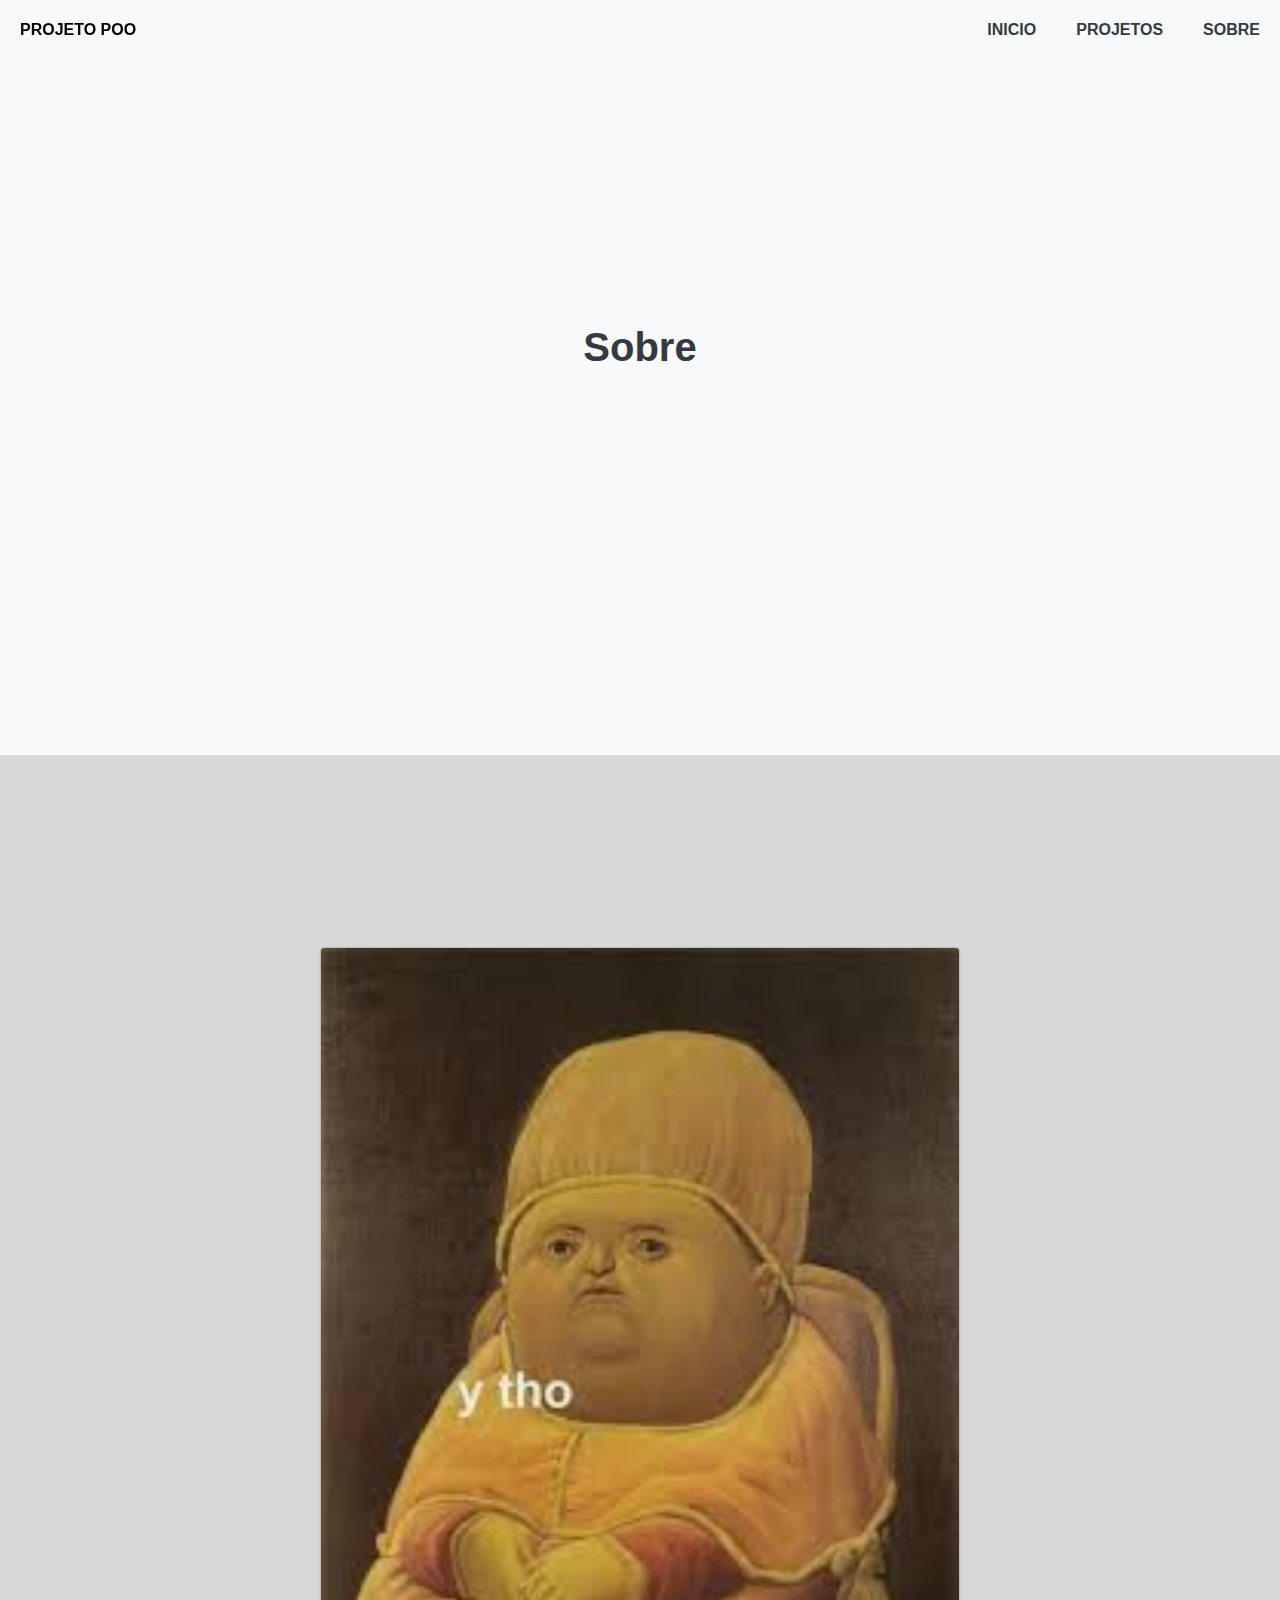
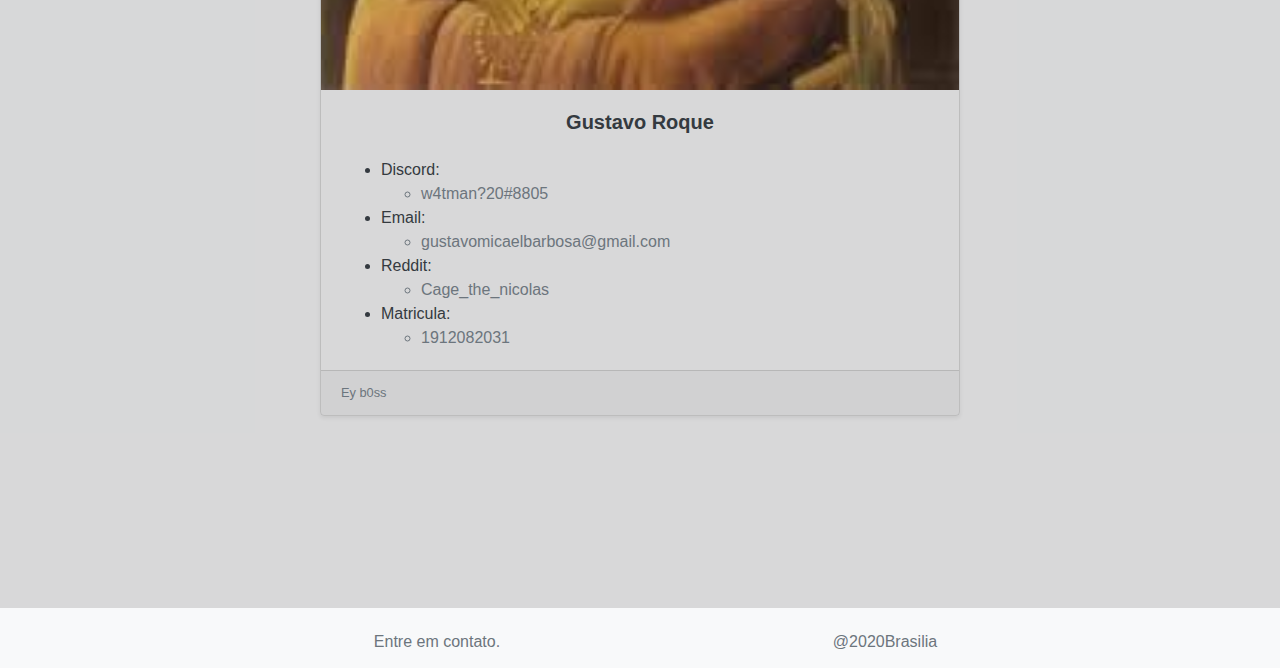
==== HTML/about.html @ 92aa1c3d "Primeiro upload da pagina" ====
<html>

<head>
    <link rel="stylesheet" href="https://stackpath.bootstrapcdn.com/bootstrap/4.5.2/css/bootstrap.min.css"
        integrity="sha384-JcKb8q3iqJ61gNV9KGb8thSsNjpSL0n8PARn9HuZOnIxN0hoP+VmmDGMN5t9UJ0Z" crossorigin="anonymous">
    <script src="https://code.jquery.com/jquery-3.5.1.slim.min.js"
        integrity="sha384-DfXdz2htPH0lsSSs5nCTpuj/zy4C+OGpamoFVy38MVBnE+IbbVYUew+OrCXaRkfj"
        crossorigin="anonymous"></script>
    <script src="https://cdn.jsdelivr.net/npm/popper.js@1.16.1/dist/umd/popper.min.js"
        integrity="sha384-9/reFTGAW83EW2RDu2S0VKaIzap3H66lZH81PoYlFhbGU+6BZp6G7niu735Sk7lN"
        crossorigin="anonymous"></script>
    <script src="https://stackpath.bootstrapcdn.com/bootstrap/4.5.2/js/bootstrap.min.js"
        integrity="sha384-B4gt1jrGC7Jh4AgTPSdUtOBvfO8shuf57BaghqFfPlYxofvL8/KUEfYiJOMMV+rV"
        crossorigin="anonymous"></script>
    <link rel="stylesheet" type="text/css" href="../CSS/STYLESHEET.CSS">


    <meta charset="utf-8">
    <meta name="viewport" content="width=device-width, initial-scale=1, shrink-to-fit=no">


    <title>Sobre</title>

    <nav>
        <ul class="container-nav">
            <li class=" right">
                <h6 class="item-nav TEXT-UPPERCASE font-weight-bold"><a class=" text-dark" href="about.html">Sobre</a>
                </h6>
            </li>
            <li class=" right">
                <h6 class="item-nav TEXT-UPPERCASE font-weight-bold"><a class=" text-dark"
                        href="projects.html">Projetos</a></h6>
            </li>
            <li class=" right">
                <h6 class="item-nav TEXT-UPPERCASE font-weight-bold"><a class=" text-dark "
                        href="../index.html">Inicio</a></h6>
            </li>

            <li class=" left">
                <h6 class="item-nav TEXT-UPPERCASE font-weight-bold logo">Projeto POO</h6>
            </li>
        </ul>
    </nav>
</head>

<body class="bg-light">
    <div class="container-title">
        <h1 class="text-dark font-weight-bold m-auto text-center ">Sobre</h1>
    </div>
    <div class="container-table-gray ">

        <div class="card bg-transparent w-50 shadow-sm m-auto">
            <img src="[data-uri]"
                alt="red" class="card-img-top" />
            <div class="card-body">

                <h5 class="card-title text-dark font-weight-bold m-auto text-center">Gustavo Roque</h5>

                <br>

                <ul class="m-auto">

                    <li class="card-text text-dark ">Discord:</li>
                    <ul>
                        <li class="card-text text-secondary ">w4tman?20#8805</li>
                    </ul>
                    <li class="card-text text-dark ">Email:</li>
                    <ul>
                        <li class="card-text text-secondary ">gustavomicaelbarbosa@gmail.com</li>
                    </ul>
                    <li class="card-text text-dark ">Reddit:</li>
                    <ul>
                        <li class="card-text text-secondary ">Cage_the_nicolas</li>
                    </ul>
                    <li class="card-text text-dark ">Matricula:</li>
                    <ul>
                        <li class="card-text text-secondary ">1912082031</li>
                    </ul>
                </ul>


            </div>
            <div class="card-footer">
                <small class="text-muted">Ey b0ss</small>
            </div>
        </div>


    </div>
    <br>

    <footer>
        <table class="table-align ">
            <tr>
                <th>
                    <p class="font-weight-light text-center Text-Capitalized text-secondary"><a class="text-secondary"
                            href="about.html">Entre em contato.</a></p>
                </th>
                <th>
                    <p class="font-weight-light text-center Text-Capitalized text-secondary">
                        @2020Brasilia</p>
                </th>
            </tr>
        </table>

    </footer>
</body>

</html>
---- CSS/STYLESHEET.CSS ----
/*nav*/
.container-nav {
    list-style-type: none;
    margin: 0 0 0 0;
    padding: 0;
    overflow: hidden;
}

.item-nav {
    display: block;
    padding: 20px;
}

.left {
    float: left;
}

.right {
    float: right;
}
 
.item-nav:hover:not(.logo) {
    background-color: rgba(170, 170, 170, 0.384);
    border-radius: 10px;

}

.logo {
    color: black;
    text-decoration: none;
    position:fixed;
}


/*nav*/
p, h1, h2, h3, h4, h5, h6, li, a{
    font-family: Arial, Helvetica, sans-serif;
    text-decoration: none;
}

.container-title{
    padding-top: 20%;
    padding-bottom: 30%;
}

.container-table{
    padding-top: 15%;
    padding-bottom: 15%;
}
.container-table-gray {
    background: rgba(163, 163, 163, 0.384);
    padding-top: 15%;
    padding-bottom: 15%;

}
.card-color{
    background-color: #f2f2f2;
}

.table-align {
    position: static;
    width: 70%;
    margin: auto auto auto auto;
}

.thumbnail {
    max-width: 50%;
    max-height: 50%;
    margin: auto auto auto auto;
    border-radius: 5px;
}
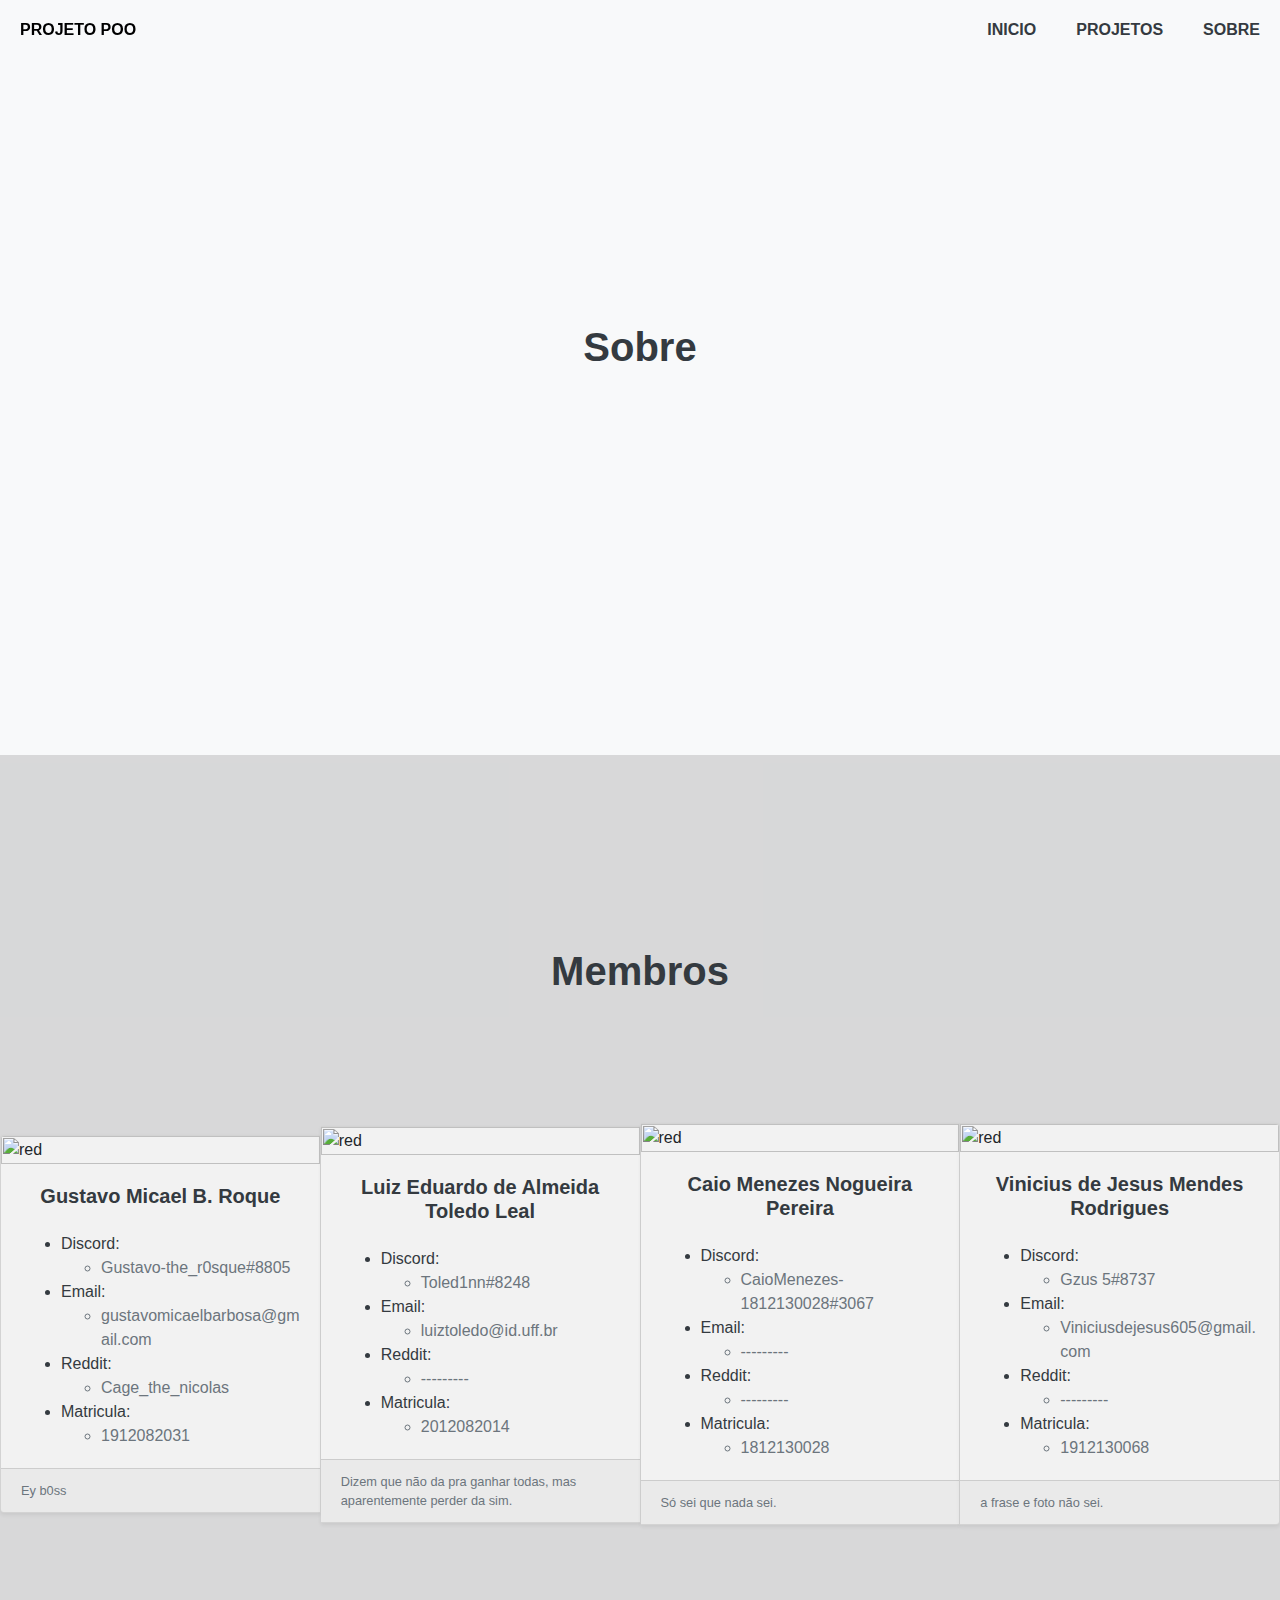
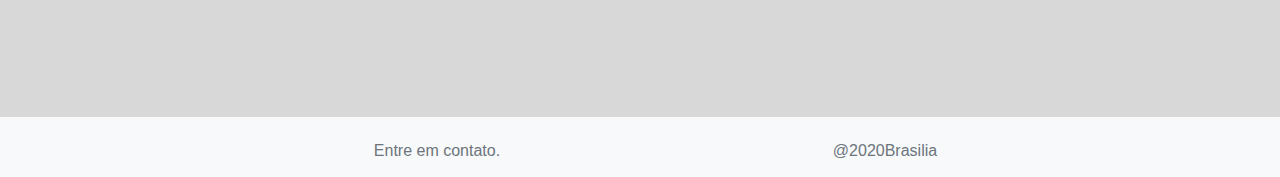
==== commit a9533ed2: "Correções site v2" ====
--- a/HTML/about.html
+++ b/HTML/about.html
@@ -47,46 +47,158 @@
     <div class="container-title">
         <h1 class="text-dark font-weight-bold m-auto text-center ">Sobre</h1>
     </div>
-    <div class="container-table-gray ">
-
-        <div class="card bg-transparent w-50 shadow-sm m-auto">
-            <img src="[data-uri]"
-                alt="red" class="card-img-top" />
-            <div class="card-body">
-
-                <h5 class="card-title text-dark font-weight-bold m-auto text-center">Gustavo Roque</h5>
-
-                <br>
-
-                <ul class="m-auto">
-
-                    <li class="card-text text-dark ">Discord:</li>
-                    <ul>
-                        <li class="card-text text-secondary ">w4tman?20#8805</li>
-                    </ul>
-                    <li class="card-text text-dark ">Email:</li>
-                    <ul>
-                        <li class="card-text text-secondary ">gustavomicaelbarbosa@gmail.com</li>
-                    </ul>
-                    <li class="card-text text-dark ">Reddit:</li>
-                    <ul>
-                        <li class="card-text text-secondary ">Cage_the_nicolas</li>
-                    </ul>
-                    <li class="card-text text-dark ">Matricula:</li>
-                    <ul>
-                        <li class="card-text text-secondary ">1912082031</li>
-                    </ul>
-                </ul>
-
-
-            </div>
-            <div class="card-footer">
-                <small class="text-muted">Ey b0ss</small>
-            </div>
+    <article class="container-table-gray ">
+        
+        <h1 style="padding-bottom: 10%" class="text-dark font-weight-bold m-auto text-center ">Membros</h1>
+
+        <div class="card-group  margin-auto">
+            
+            <div class="card card-color w-50 shadow-sm m-auto">
+                <img src="https://pbs.twimg.com/media/Cbh7WrgWEAATv9a.jpg"
+                    alt="red" class="card-img-top" />
+                <div class="card-body">
+
+                    <h5 class="card-title text-dark font-weight-bold m-auto text-center">Gustavo Micael B. Roque</h5>
+
+                    <br>
+
+                    <ul class="m-auto">
+
+                        <li class="card-text text-dark ">Discord:</li>
+                        <ul>
+                            <li class="card-text text-secondary ">Gustavo-the_r0sque#8805</li>
+                        </ul>
+                        <li class="card-text text-dark ">Email:</li>
+                        <ul>
+                            <li class="card-text text-secondary ">gustavomicaelbarbosa@gmail.com</li>
+                        </ul>
+                        <li class="card-text text-dark ">Reddit:</li>
+                        <ul>
+                            <li class="card-text text-secondary ">Cage_the_nicolas</li>
+                        </ul>
+                        <li class="card-text text-dark ">Matricula:</li>
+                        <ul>
+                            <li class="card-text text-secondary ">1912082031</li>
+                        </ul>
+                    </ul>
+
+
+                </div>
+                <div class="card-footer">
+                    <small class="text-muted">Ey b0ss</small>
+                </div>
+            </div>
+
+            <div class="card card-color w-50 shadow-sm m-auto">
+                <img src="https://wompampsupport.azureedge.net/fetchimage?siteId=7575&v=2&jpgQuality=100&width=700&url=https%3A%2F%2Fi.kym-cdn.com%2Fentries%2Ficons%2Ffacebook%2F000%2F026%2F152%2Fgigachad.jpg"
+                    alt="red" class="card-img-top" />
+                <div class="card-body">
+
+                    <h5 class="card-title text-dark font-weight-bold m-auto text-center">Luiz Eduardo de Almeida Toledo Leal</h5>
+
+                    <br>
+
+                    <ul class="m-auto">
+
+                        <li class="card-text text-dark ">Discord:</li>
+                        <ul>
+                            <li class="card-text text-secondary ">Toled1nn#8248</li>
+                        </ul>
+                        <li class="card-text text-dark ">Email:</li>
+                        <ul>
+                            <li class="card-text text-secondary ">luiztoledo@id.uff.br</li>
+                        </ul>
+                        <li class="card-text text-dark ">Reddit:</li>
+                        <ul>
+                            <li class="card-text text-secondary ">---------</li>
+                        </ul>
+                        <li class="card-text text-dark ">Matricula:</li>
+                        <ul>
+                            <li class="card-text text-secondary ">2012082014</li>
+                        </ul>
+                    </ul>
+
+
+                </div>
+                <div class="card-footer">
+                    <small class="text-muted">Dizem que não da pra ganhar todas, mas aparentemente perder da sim.</small>
+                </div>
+            </div>
+
+            <div class="card card-color w-50 shadow-sm m-auto">
+                <img src="https://i.ytimg.com/vi/0iZJ8DvFW1o/maxresdefault.jpg"
+                    alt="red" class="card-img-top" />
+                <div class="card-body">
+
+                    <h5 class="card-title text-dark font-weight-bold m-auto text-center">Caio Menezes Nogueira Pereira</h5>
+
+                    <br>
+
+                    <ul class="m-auto">
+
+                        <li class="card-text text-dark ">Discord:</li>
+                        <ul>
+                            <li class="card-text text-secondary ">CaioMenezes-1812130028#3067</li>
+                        </ul>
+                        <li class="card-text text-dark ">Email:</li>
+                        <ul>
+                            <li class="card-text text-secondary ">---------</li>
+                        </ul>
+                        <li class="card-text text-dark ">Reddit:</li>
+                        <ul>
+                            <li class="card-text text-secondary ">---------</li>
+                        </ul>
+                        <li class="card-text text-dark ">Matricula:</li>
+                        <ul>
+                            <li class="card-text text-secondary ">1812130028</li>
+                        </ul>
+                    </ul>
+
+
+                </div>
+                <div class="card-footer">
+                    <small class="text-muted">Só sei que nada sei.</small>
+                </div>
+            </div>
+
+            <div class="card card-color w-50 shadow-sm m-auto">
+                <img src="https://64.media.tumblr.com/421baa3c28b8a3bde439c953c2b76194/3e50ceb2810ff516-af/s640x960/10b7f91e4740e83910d33e80bfaf05d31c2efcdf.png"
+                    alt="red" class="card-img-top" />
+                <div class="card-body">
+
+                    <h5 class="card-title text-dark font-weight-bold m-auto text-center">Vinicius de Jesus Mendes Rodrigues</h5>
+
+                    <br>
+
+                    <ul class="m-auto">
+
+                        <li class="card-text text-dark ">Discord:</li>
+                        <ul>
+                            <li class="card-text text-secondary ">Gzus 5#8737</li>
+                        </ul>
+                        <li class="card-text text-dark ">Email:</li>
+                        <ul>
+                            <li class="card-text text-secondary ">Viniciusdejesus605@gmail.com</li>
+                        </ul>
+                        <li class="card-text text-dark ">Reddit:</li>
+                        <ul>
+                            <li class="card-text text-secondary ">---------</li>
+                        </ul>
+                        <li class="card-text text-dark ">Matricula:</li>
+                        <ul>
+                            <li class="card-text text-secondary ">1912130068</li>
+                        </ul>
+                    </ul>
+
+
+                </div>
+                <div class="card-footer">
+                    <small class="text-muted">a frase e foto não sei.</small>
+                </div>
+            </div>
+
         </div>
-
-
-    </div>
+    </article>
     <br>
 
     <footer>
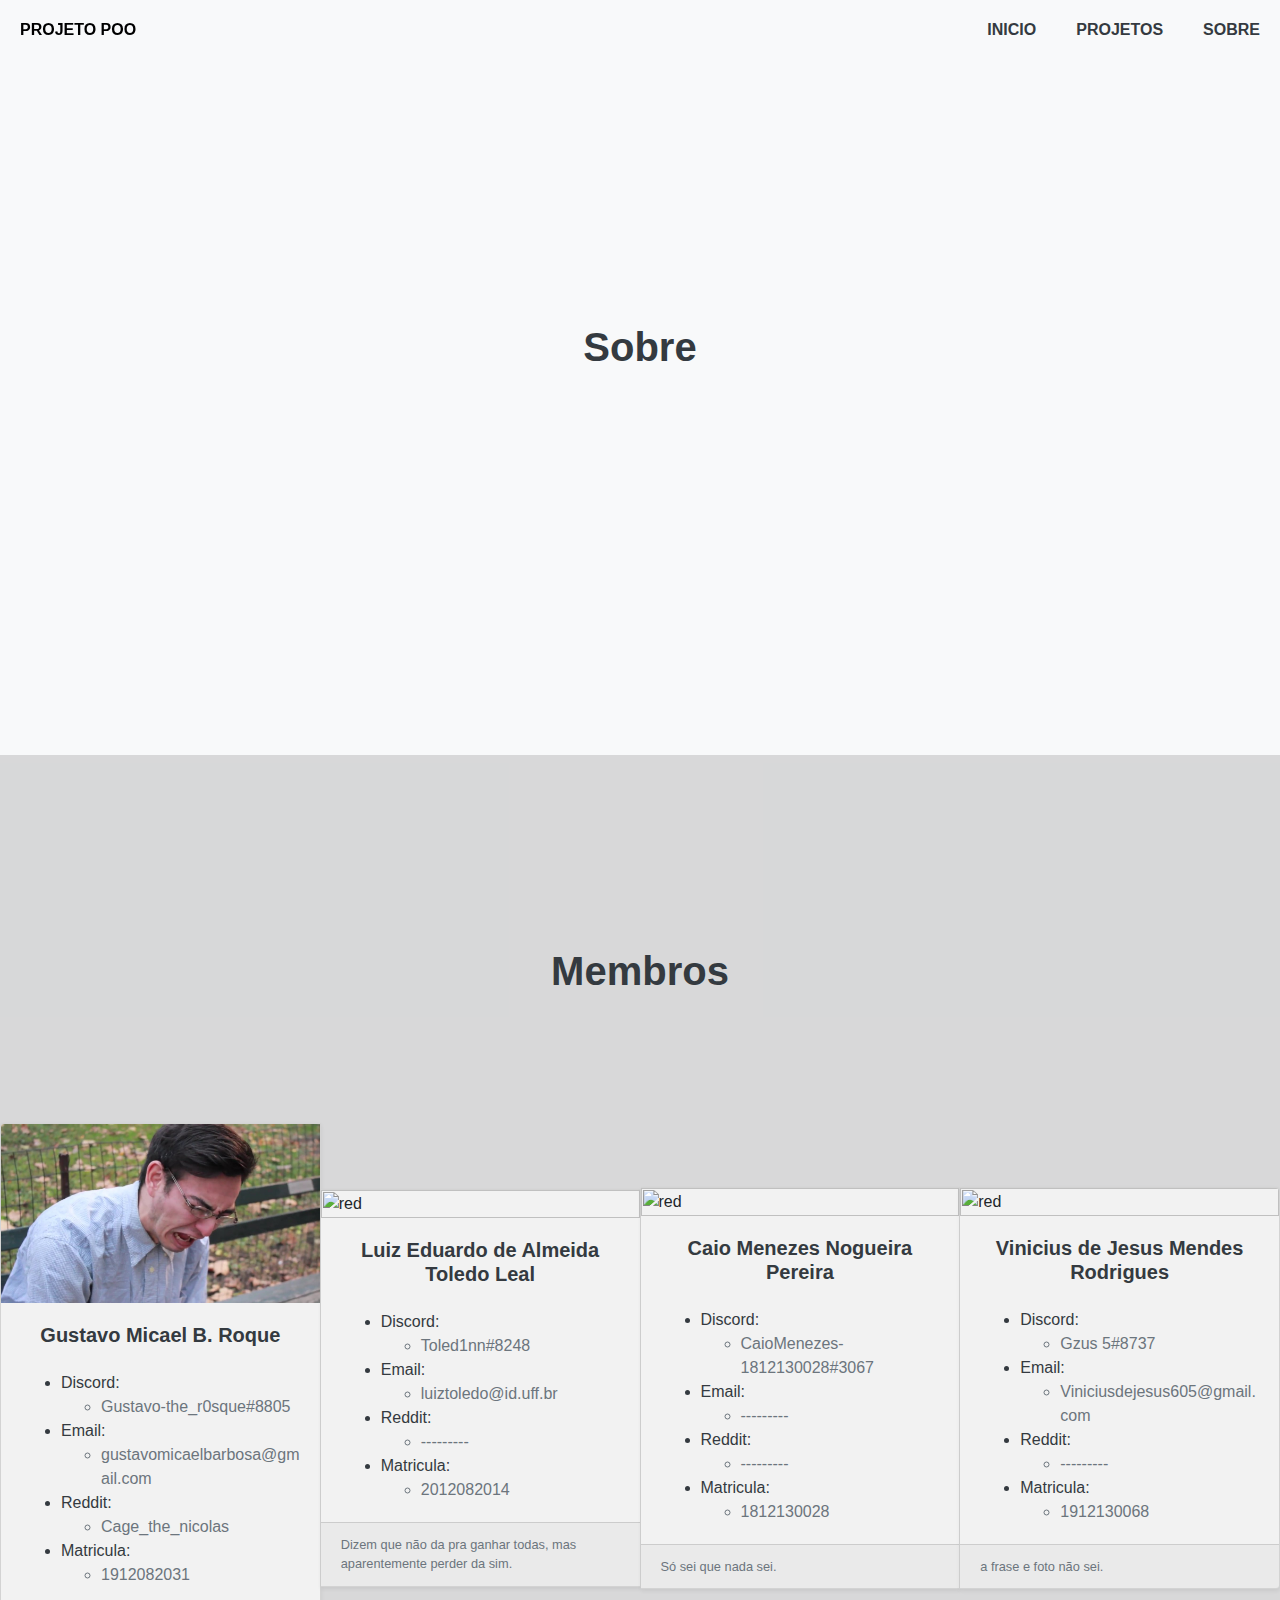
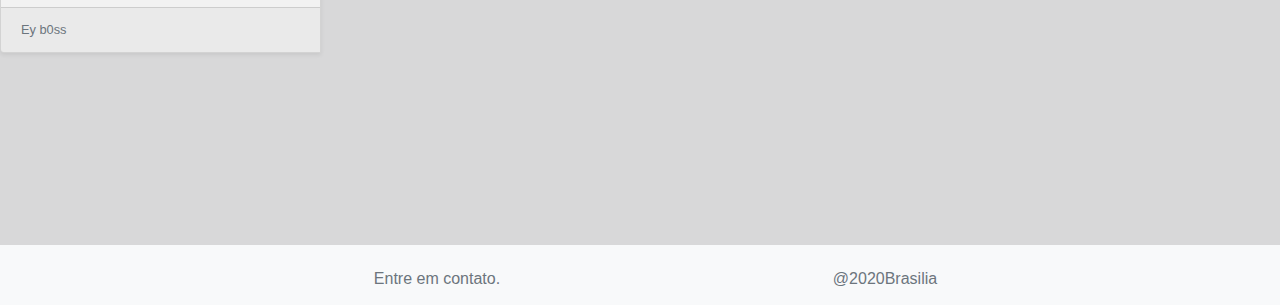
==== commit 5271d593: "photos" ====
--- a/HTML/about.html
+++ b/HTML/about.html
@@ -54,7 +54,7 @@
         <div class="card-group  margin-auto">
             
             <div class="card card-color w-50 shadow-sm m-auto">
-                <img src="https://pbs.twimg.com/media/Cbh7WrgWEAATv9a.jpg"
+                <img src="../IMAGES/Cbh7WrgWEAATv9a.jpg"
                     alt="red" class="card-img-top" />
                 <div class="card-body">
 
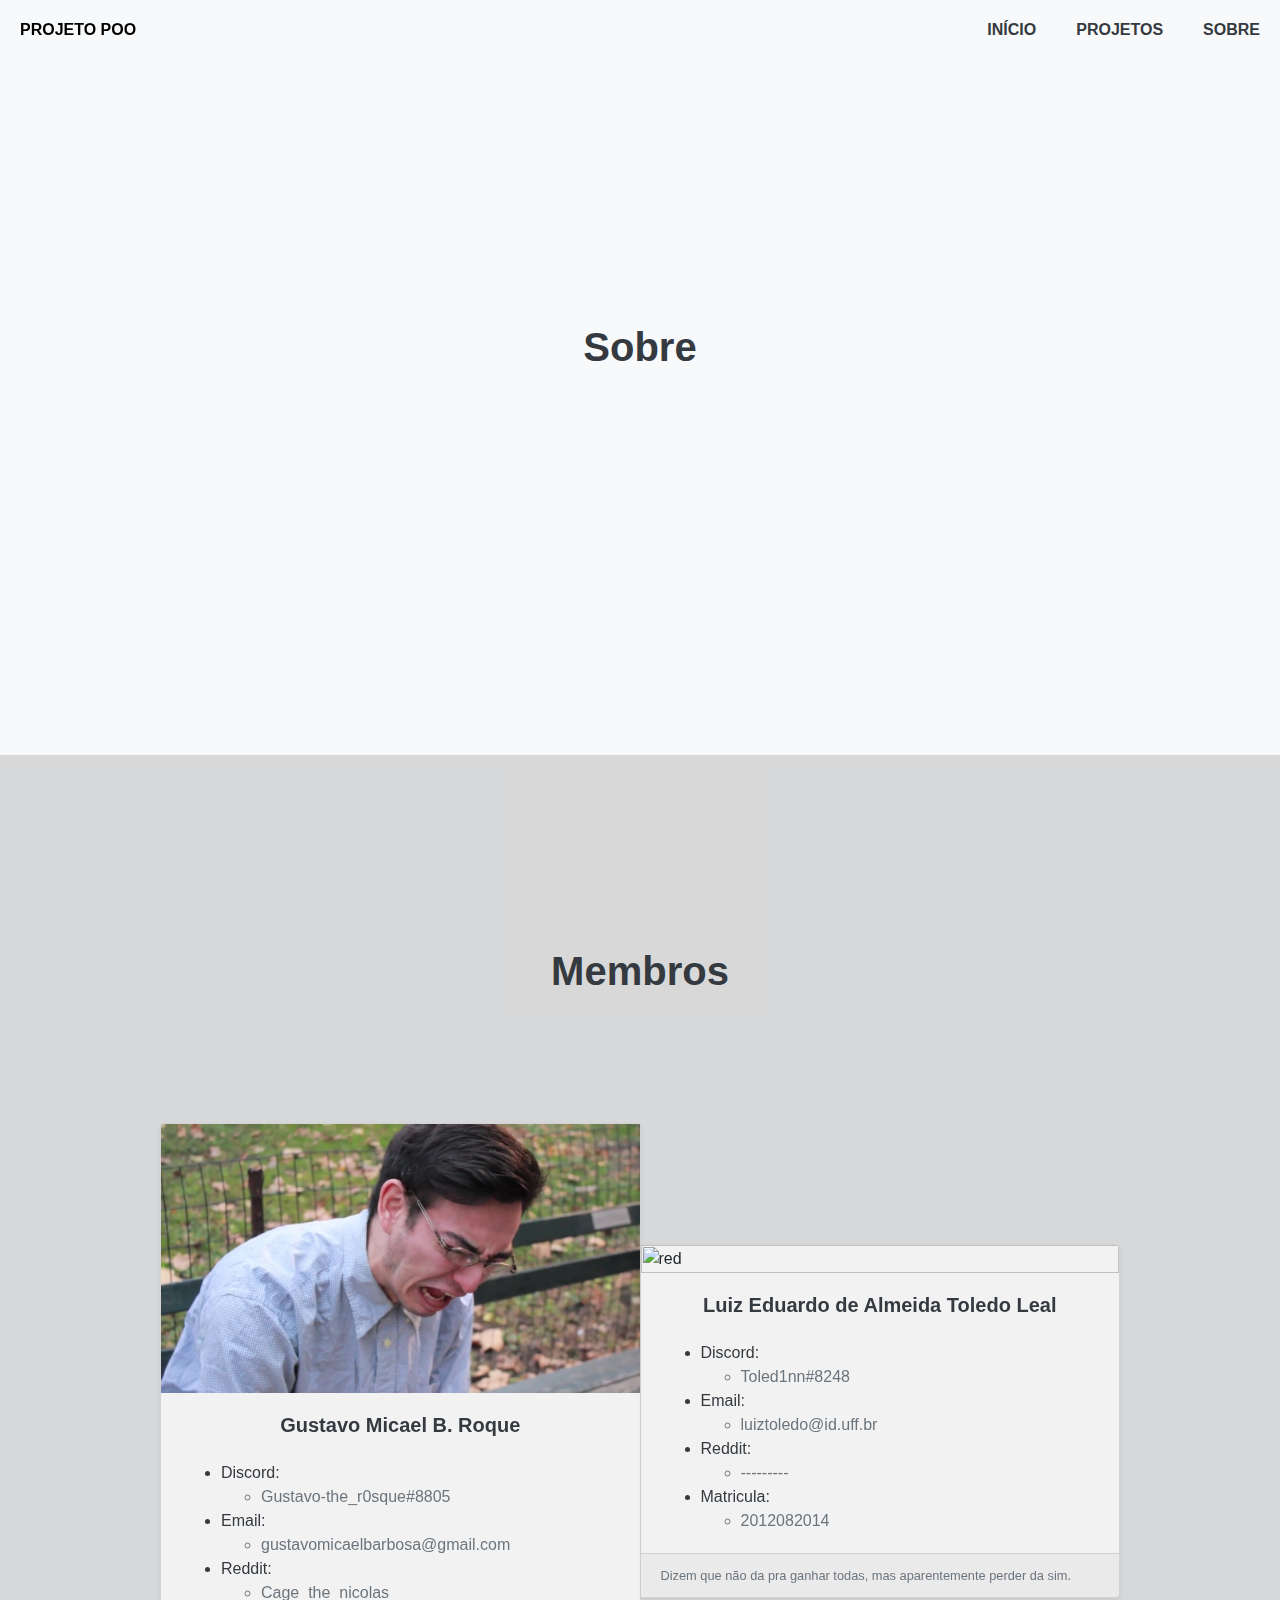
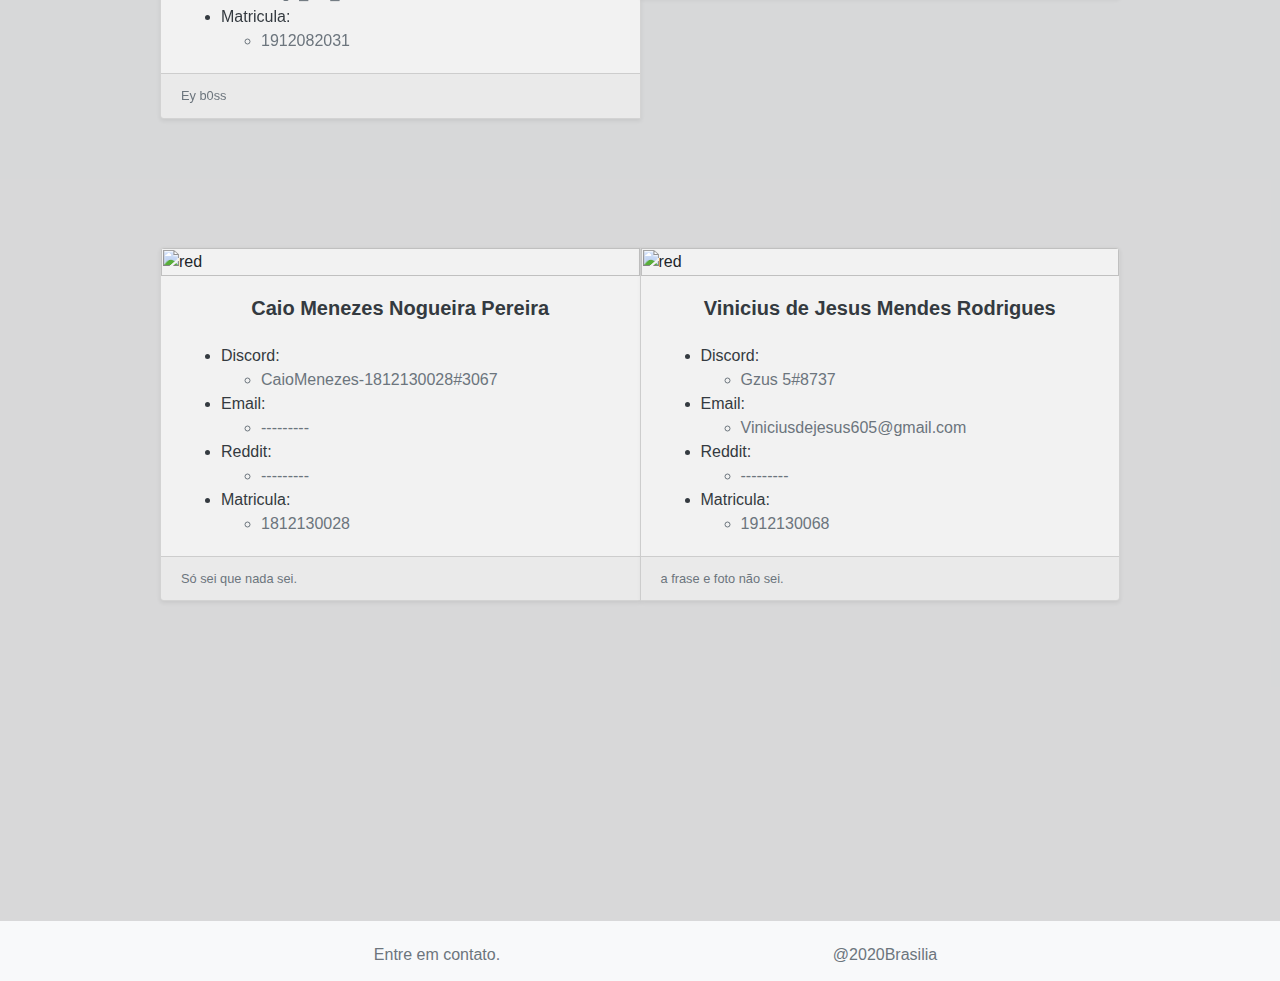
==== commit e6e0f720: "correções ortograficas e algumas alterações minimas" ====
--- a/HTML/about.html
+++ b/HTML/about.html
@@ -33,7 +33,7 @@
             </li>
             <li class=" right">
                 <h6 class="item-nav TEXT-UPPERCASE font-weight-bold"><a class=" text-dark "
-                        href="../index.html">Inicio</a></h6>
+                        href="../index.html">Início</a></h6>
             </li>
 
             <li class=" left">
@@ -48,14 +48,14 @@
         <h1 class="text-dark font-weight-bold m-auto text-center ">Sobre</h1>
     </div>
     <article class="container-table-gray ">
-        
+
         <h1 style="padding-bottom: 10%" class="text-dark font-weight-bold m-auto text-center ">Membros</h1>
-
-        <div class="card-group  margin-auto">
-            
+        <!-- Gustavo e Luiz-->
+
+        <div class="card-group m-auto w-75 ">
+
             <div class="card card-color w-50 shadow-sm m-auto">
-                <img src="../IMAGES/Cbh7WrgWEAATv9a.jpg"
-                    alt="red" class="card-img-top" />
+                <img src="../IMAGES/Cbh7WrgWEAATv9a.jpg" alt="red" class="card-img-top" />
                 <div class="card-body">
 
                     <h5 class="card-title text-dark font-weight-bold m-auto text-center">Gustavo Micael B. Roque</h5>
@@ -94,7 +94,8 @@
                     alt="red" class="card-img-top" />
                 <div class="card-body">
 
-                    <h5 class="card-title text-dark font-weight-bold m-auto text-center">Luiz Eduardo de Almeida Toledo Leal</h5>
+                    <h5 class="card-title text-dark font-weight-bold m-auto text-center">Luiz Eduardo de Almeida Toledo
+                        Leal</h5>
 
                     <br>
 
@@ -121,83 +122,92 @@
 
                 </div>
                 <div class="card-footer">
-                    <small class="text-muted">Dizem que não da pra ganhar todas, mas aparentemente perder da sim.</small>
+                    <small class="text-muted">Dizem que não da pra ganhar todas, mas aparentemente perder da
+                        sim.</small>
                 </div>
             </div>
-
-            <div class="card card-color w-50 shadow-sm m-auto">
-                <img src="https://i.ytimg.com/vi/0iZJ8DvFW1o/maxresdefault.jpg"
-                    alt="red" class="card-img-top" />
-                <div class="card-body">
-
-                    <h5 class="card-title text-dark font-weight-bold m-auto text-center">Caio Menezes Nogueira Pereira</h5>
-
-                    <br>
-
-                    <ul class="m-auto">
-
-                        <li class="card-text text-dark ">Discord:</li>
-                        <ul>
-                            <li class="card-text text-secondary ">CaioMenezes-1812130028#3067</li>
-                        </ul>
-                        <li class="card-text text-dark ">Email:</li>
-                        <ul>
-                            <li class="card-text text-secondary ">---------</li>
-                        </ul>
-                        <li class="card-text text-dark ">Reddit:</li>
-                        <ul>
-                            <li class="card-text text-secondary ">---------</li>
-                        </ul>
-                        <li class="card-text text-dark ">Matricula:</li>
-                        <ul>
-                            <li class="card-text text-secondary ">1812130028</li>
-                        </ul>
-                    </ul>
-
-
-                </div>
-                <div class="card-footer">
-                    <small class="text-muted">Só sei que nada sei.</small>
-                </div>
+        </div>
+        <!-- Gustavo e Luiz-->
+
+        <!-- Vinicius e caio-->
+        <div class="pad">
+            <div class="card-group m-auto w-75">
+                <div class="card card-color w-50 shadow-sm m-auto">
+                    <img src="https://i.ytimg.com/vi/0iZJ8DvFW1o/maxresdefault.jpg" alt="red" class="card-img-top" />
+                    <div class="card-body">
+
+                        <h5 class="card-title text-dark font-weight-bold m-auto text-center">Caio Menezes Nogueira
+                            Pereira</h5>
+
+                        <br>
+
+                        <ul class="m-auto">
+
+                            <li class="card-text text-dark ">Discord:</li>
+                            <ul>
+                                <li class="card-text text-secondary ">CaioMenezes-1812130028#3067</li>
+                            </ul>
+                            <li class="card-text text-dark ">Email:</li>
+                            <ul>
+                                <li class="card-text text-secondary ">---------</li>
+                            </ul>
+                            <li class="card-text text-dark ">Reddit:</li>
+                            <ul>
+                                <li class="card-text text-secondary ">---------</li>
+                            </ul>
+                            <li class="card-text text-dark ">Matricula:</li>
+                            <ul>
+                                <li class="card-text text-secondary ">1812130028</li>
+                            </ul>
+                        </ul>
+
+
+                    </div>
+                    <div class="card-footer">
+                        <small class="text-muted">Só sei que nada sei.</small>
+                    </div>
+                </div>
+
+                <div class="card card-color w-50 shadow-sm m-auto">
+                    <img src="https://64.media.tumblr.com/421baa3c28b8a3bde439c953c2b76194/3e50ceb2810ff516-af/s640x960/10b7f91e4740e83910d33e80bfaf05d31c2efcdf.png"
+                        alt="red" class="card-img-top" />
+                    <div class="card-body">
+
+                        <h5 class="card-title text-dark font-weight-bold m-auto text-center">Vinicius de Jesus Mendes
+                            Rodrigues</h5>
+
+                        <br>
+
+                        <ul class="m-auto">
+
+                            <li class="card-text text-dark ">Discord:</li>
+                            <ul>
+                                <li class="card-text text-secondary ">Gzus 5#8737</li>
+                            </ul>
+                            <li class="card-text text-dark ">Email:</li>
+                            <ul>
+                                <li class="card-text text-secondary ">Viniciusdejesus605@gmail.com</li>
+                            </ul>
+                            <li class="card-text text-dark ">Reddit:</li>
+                            <ul>
+                                <li class="card-text text-secondary ">---------</li>
+                            </ul>
+                            <li class="card-text text-dark ">Matricula:</li>
+                            <ul>
+                                <li class="card-text text-secondary ">1912130068</li>
+                            </ul>
+                        </ul>
+
+
+                    </div>
+                    <div class="card-footer">
+                        <small class="text-muted">a frase e foto não sei.</small>
+                    </div>
+                </div>
+
             </div>
-
-            <div class="card card-color w-50 shadow-sm m-auto">
-                <img src="https://64.media.tumblr.com/421baa3c28b8a3bde439c953c2b76194/3e50ceb2810ff516-af/s640x960/10b7f91e4740e83910d33e80bfaf05d31c2efcdf.png"
-                    alt="red" class="card-img-top" />
-                <div class="card-body">
-
-                    <h5 class="card-title text-dark font-weight-bold m-auto text-center">Vinicius de Jesus Mendes Rodrigues</h5>
-
-                    <br>
-
-                    <ul class="m-auto">
-
-                        <li class="card-text text-dark ">Discord:</li>
-                        <ul>
-                            <li class="card-text text-secondary ">Gzus 5#8737</li>
-                        </ul>
-                        <li class="card-text text-dark ">Email:</li>
-                        <ul>
-                            <li class="card-text text-secondary ">Viniciusdejesus605@gmail.com</li>
-                        </ul>
-                        <li class="card-text text-dark ">Reddit:</li>
-                        <ul>
-                            <li class="card-text text-secondary ">---------</li>
-                        </ul>
-                        <li class="card-text text-dark ">Matricula:</li>
-                        <ul>
-                            <li class="card-text text-secondary ">1912130068</li>
-                        </ul>
-                    </ul>
-
-
-                </div>
-                <div class="card-footer">
-                    <small class="text-muted">a frase e foto não sei.</small>
-                </div>
-            </div>
-
         </div>
+        <!-- Vinicius e caio-->
     </article>
     <br>
 
--- a/CSS/STYLESHEET.CSS
+++ b/CSS/STYLESHEET.CSS
@@ -4,6 +4,11 @@
     margin: 0 0 0 0;
     padding: 0;
     overflow: hidden;
+}
+
+.first-letter::first-letter{
+    font-size: 200%;
+
 }
 
 .item-nav {
@@ -24,7 +29,10 @@
     border-radius: 10px;
 
 }
-
+.pad{
+    padding-top: 10%;
+    padding-bottom: 10%;
+}
 .logo {
     color: black;
     text-decoration: none;
@@ -46,6 +54,7 @@
 .container-table{
     padding-top: 15%;
     padding-bottom: 15%;
+    margin: auto;
 }
 .container-table-gray {
     background: rgba(163, 163, 163, 0.384);
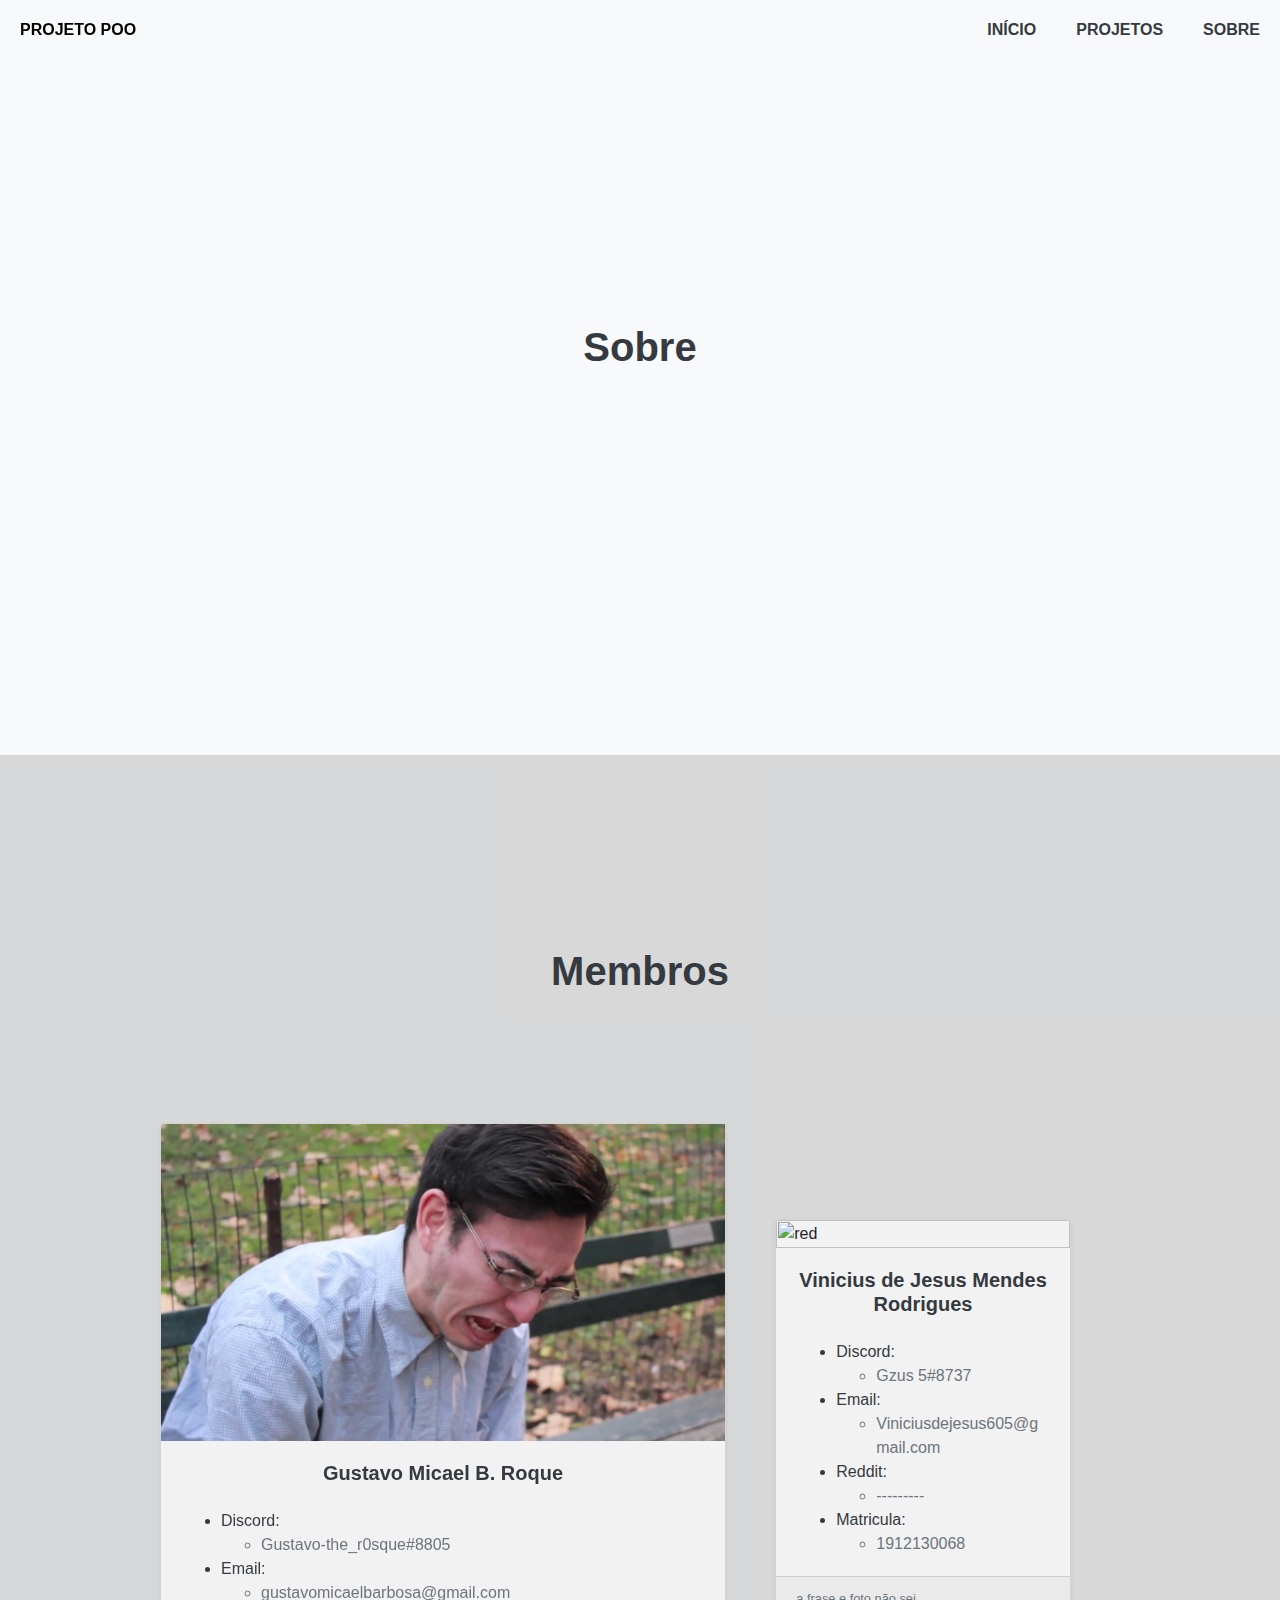
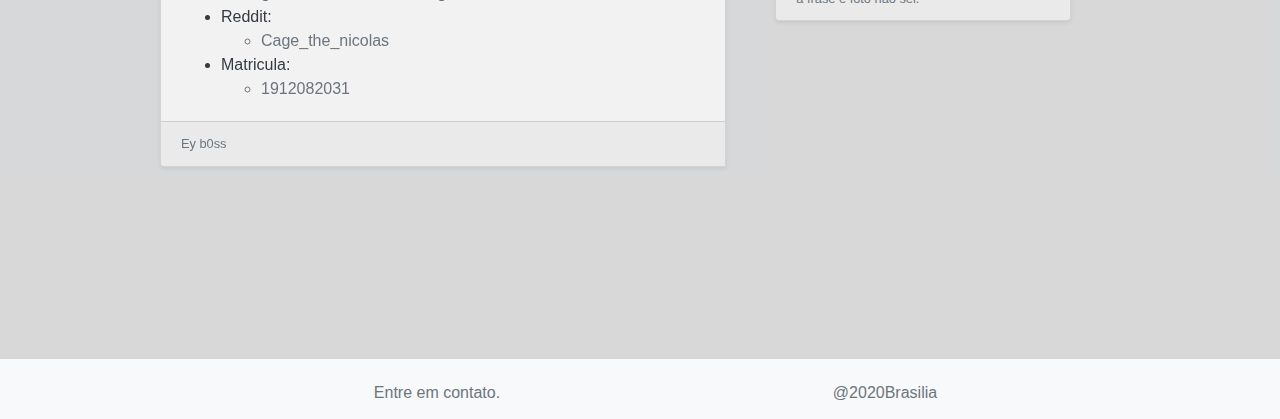
==== commit 2f4d2de2: "Update about.html" ====
--- a/HTML/about.html
+++ b/HTML/about.html
@@ -89,84 +89,12 @@
                 </div>
             </div>
 
-            <div class="card card-color w-50 shadow-sm m-auto">
-                <img src="https://wompampsupport.azureedge.net/fetchimage?siteId=7575&v=2&jpgQuality=100&width=700&url=https%3A%2F%2Fi.kym-cdn.com%2Fentries%2Ficons%2Ffacebook%2F000%2F026%2F152%2Fgigachad.jpg"
-                    alt="red" class="card-img-top" />
-                <div class="card-body">
+        <!-- Gustavo-->
 
-                    <h5 class="card-title text-dark font-weight-bold m-auto text-center">Luiz Eduardo de Almeida Toledo
-                        Leal</h5>
-
-                    <br>
-
-                    <ul class="m-auto">
-
-                        <li class="card-text text-dark ">Discord:</li>
-                        <ul>
-                            <li class="card-text text-secondary ">Toled1nn#8248</li>
-                        </ul>
-                        <li class="card-text text-dark ">Email:</li>
-                        <ul>
-                            <li class="card-text text-secondary ">luiztoledo@id.uff.br</li>
-                        </ul>
-                        <li class="card-text text-dark ">Reddit:</li>
-                        <ul>
-                            <li class="card-text text-secondary ">---------</li>
-                        </ul>
-                        <li class="card-text text-dark ">Matricula:</li>
-                        <ul>
-                            <li class="card-text text-secondary ">2012082014</li>
-                        </ul>
-                    </ul>
-
-
-                </div>
-                <div class="card-footer">
-                    <small class="text-muted">Dizem que não da pra ganhar todas, mas aparentemente perder da
-                        sim.</small>
-                </div>
-            </div>
-        </div>
-        <!-- Gustavo e Luiz-->
-
-        <!-- Vinicius e caio-->
+        <!-- Vinicius-->
         <div class="pad">
             <div class="card-group m-auto w-75">
-                <div class="card card-color w-50 shadow-sm m-auto">
-                    <img src="https://i.ytimg.com/vi/0iZJ8DvFW1o/maxresdefault.jpg" alt="red" class="card-img-top" />
-                    <div class="card-body">
-
-                        <h5 class="card-title text-dark font-weight-bold m-auto text-center">Caio Menezes Nogueira
-                            Pereira</h5>
-
-                        <br>
-
-                        <ul class="m-auto">
-
-                            <li class="card-text text-dark ">Discord:</li>
-                            <ul>
-                                <li class="card-text text-secondary ">CaioMenezes-1812130028#3067</li>
-                            </ul>
-                            <li class="card-text text-dark ">Email:</li>
-                            <ul>
-                                <li class="card-text text-secondary ">---------</li>
-                            </ul>
-                            <li class="card-text text-dark ">Reddit:</li>
-                            <ul>
-                                <li class="card-text text-secondary ">---------</li>
-                            </ul>
-                            <li class="card-text text-dark ">Matricula:</li>
-                            <ul>
-                                <li class="card-text text-secondary ">1812130028</li>
-                            </ul>
-                        </ul>
-
-
-                    </div>
-                    <div class="card-footer">
-                        <small class="text-muted">Só sei que nada sei.</small>
-                    </div>
-                </div>
+      
 
                 <div class="card card-color w-50 shadow-sm m-auto">
                     <img src="https://64.media.tumblr.com/421baa3c28b8a3bde439c953c2b76194/3e50ceb2810ff516-af/s640x960/10b7f91e4740e83910d33e80bfaf05d31c2efcdf.png"
@@ -228,4 +156,4 @@
     </footer>
 </body>
 
-</html>+</html>
--- a/CSS/STYLESHEET.CSS
+++ b/CSS/STYLESHEET.CSS
@@ -10,7 +10,9 @@
     font-size: 200%;
 
 }
-
+.no-dot{
+    list-style-type: none;
+}
 .item-nav {
     display: block;
     padding: 20px;
